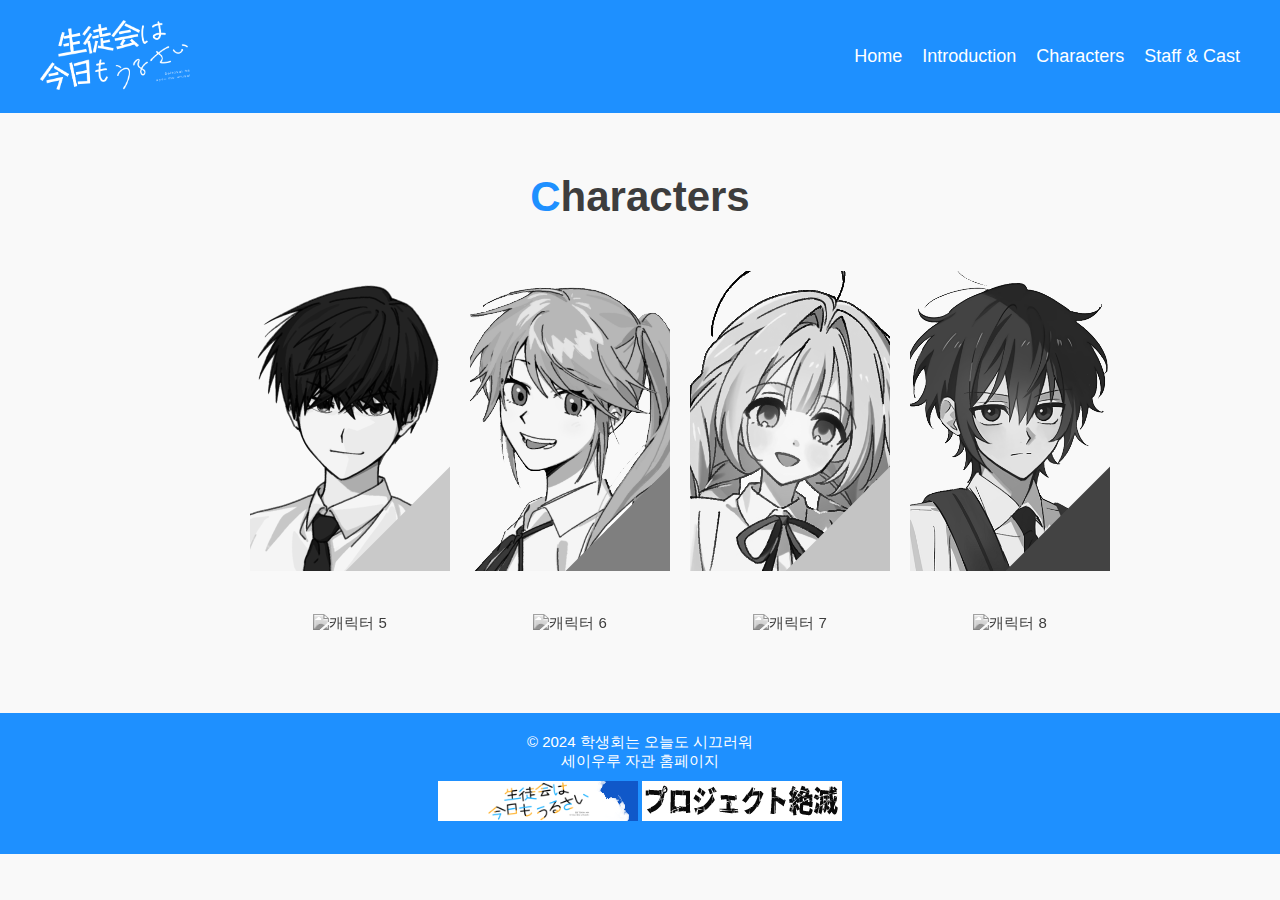
==== character.html @ ee616af4 "first commit" ====
<!DOCTYPE html>
<html lang="ko">
<head>
  <meta charset="UTF-8">
  <meta name="viewport" content="width=device-width, initial-scale=1.0">
  <title>학생회는 오늘도 시끄러워</title>
  <script src="js/script.js"></script>
  <link rel="stylesheet" href="css/character.css">
</head>
<body>
  <!-- Header -->
  <header>
    <div class="logo">
      <a href="index.html"><img src="image/logo.png"></a>
    </div>
    <nav>
      <ul>
        <li><a href="index.html">Home</a></li>
        <li><a href="index.html">Introduction</a></li>
        <li><a href="index.html">Characters</a></li>
        <li><a href="index.html">Staff & Cast</a></li>
      </ul>
    </nav>
  </header>

 <!-- 캐릭터 소개 섹션 -->
 <section id="characters" class="character-section">
  <h2><span>C</span>haracters</h2>
  <div class="character-grid">
    <!-- 이치노세 요헤이 -->
    <div class="character-item yohei_head">
      <a href="yohei.html">
        <img src="image/yohei_head.png" alt="이치노세 요헤이">
        <div class="overlay">
          <div class="role">회장</div>
          <div class="name">이치노세<br>요헤이</div>
        </div>
      </a>
    </div>
    <!-- 요시노 린 -->
    <div class="character-item yoshino_head">
      <a href="yoshino.html">
        <img src="image/yoshino_head.png" alt="요시노 린">
        <div class="overlay">
          <div class="role">부회장</div>
          <div class="name">요시노<br>린</div>
        </div>
      </a>
    </div>
    <!-- 사카가미 치하루 -->
    <div class="character-item chiharu_head">
      <a href="chiharu.html">
        <img src="image/chiharu_head.png" alt="사카가미 치하루">
        <div class="overlay">
          <div class="role">서기</div>
          <div class="name">사카가미<br>치하루</div>
        </div>
      </a>
    </div>
    <!-- 시게토 미사오 -->
    <div class="character-item shigeto_head">
      <a href="shigeto.html">
        <img src="image/shigeto_head.png" alt="시게토 미사오">
        <div class="overlay">
          <div class="role">회계</div>
          <div class="name">시게토<br>미사오</div>
        </div>
      </a>
    </div>
    <!-- 캐릭터 5 -->
    <div class="character-item">
      <a href="character5.html">
        <img src="https://via.placeholder.com/200x300?text=Character+5" alt="캐릭터 5">
        <div class="overlay">
          <div class="role"></div>
          <div class="name">혼다<br>모에</div>
        </div>
      </a>
    </div>
    <!-- 캐릭터 6 -->
    <div class="character-item">
      <a href="character6.html">
        <img src="https://via.placeholder.com/200x300?text=Character+6" alt="캐릭터 6">
        <div class="overlay">
          <div class="role"></div>
          <div class="name">타카나시<br>료마</div>
        </div>
      </a>
    </div>
    <!-- 캐릭터 7 -->
    <div class="character-item">
      <a href="character7.html">
        <img src="https://via.placeholder.com/200x300?text=Character+7" alt="캐릭터 7">
        <div class="overlay">
          <div class="role"></div>
          <div class="name">사사모리<br>코노미</div>
        </div>
      </a>
    </div>
    <!-- 캐릭터 8 -->
    <div class="character-item">
      <a href="character8.html">
        <img src="https://via.placeholder.com/200x300?text=Character+8" alt="캐릭터 8">
        <div class="overlay">
          <div class="role"></div>
          <div class="name">엔도<br>미츠키</div>
        </div>
      </a>
    </div>
  </div>
</section>

    <!-- Footer -->
    <footer>
        <p>&copy; 2024 학생회는 오늘도 시끄러워</p>
        <p>세이우루 자관 홈페이지</p>
        <div class="social-links">
          <span class="banner"><a href="index.html"><img src="image/banner02.png"></a></span>
          <span class="banner"><a href="https://clipsworld.ivyro.net/" target="_blank"><img src="image/banner.png"></a></span>
        </div>
      </footer>
    </body>
    </html>
---- css/character.css ----
@import url(default.css);
.header{
    position: relative;
    height:138px;
    z-index:100;
}
span{
    color: #1E90FF;
}
  
  /* 헤더 */
  header {
    background-color: #1E90FF; /* 푸른색 헤더 */
    color: white;
    padding: 20px;
    display: flex;
    justify-content: space-between;
    align-items: center;
  }
  
  .logo img {
   width: 150px;
   margin-left: 20px;
  }
  
  nav ul {
    list-style: none;
    display: flex;
    align-items: center;
  }
  
  nav ul li {
    margin-right: 20px;
  }
  
  nav ul li a {
    color: white;
    text-decoration: none;
    font-size: 18px;
  }
  
  nav ul li a:hover {
    color: #FFAE21;
  }

/* 캐릭터 소개 섹션 */
.character-section {
    padding: 60px 20px;
    text-align: center;
  }
  
  .character-section h2 {
    font-size: 42px;
    font-weight: bold;
    margin-bottom: 30px;
  }
  
  .character-grid {
    display: grid;
    flex-wrap: wrap;
    grid-template-columns: repeat(4, 1fr);
    gap: 40px 20px;
    padding: 20px 230px;
    justify-items: center;
  }
  
  .character-item {
    position: relative;
    text-align: center;
    width: 200px;
  }
  
  .character-item img {
    width: 200px;
    height: 300px;
    object-fit: cover;
    filter: grayscale(1);
    transition: all 0.3s ease;
  }
  
  .character-item a {
    text-decoration: none;
  }
  
  .overlay {
    position: absolute;
    top: 0;
    left: 0;
    width: 100%;
    height: 100%;
    display: flex;
    flex-direction: column;
    justify-content: space-between;
    opacity: 0;
    transition: opacity 0.3s ease;
  }
  
  .character-item:hover .overlay {
    opacity: 1;
  }

  .character-item.yohei_head:hover img{
    background-color: #F7CF00;
    filter: grayscale(0);
    transition: all 0.3s ease;
  }

  .character-item.yoshino_head:hover img{
    background-color: #658A5A;
    filter: grayscale(0);
    transition: all 0.3s ease;
  }

  .character-item.chiharu_head:hover img{
    background-color: #C4C2D3;
    filter: grayscale(0);
    transition: all 0.3s ease;
  }

  .character-item.shigeto_head:hover img{
    background-color: #32465C;
    filter: grayscale(0);
    transition: all 0.3s ease;
  }
  
  .role {
    color: white;
    padding: 5px;
    text-align: left;
    font-size: 42px;
    font-weight: bold;
    text-shadow: 0 0 3px #000;
  }
  
  .name {
    color: white;
    padding: 5px;
    text-align: right;
    font-size: 28px;
    text-shadow: 0 0 3px #000;
  }


/* 푸터 */
  footer {
    background-color: #1E90FF;
    color: white;
    text-align: center;
    padding: 20px;
  }
  
  .social-links {
    margin: 10px;
  }
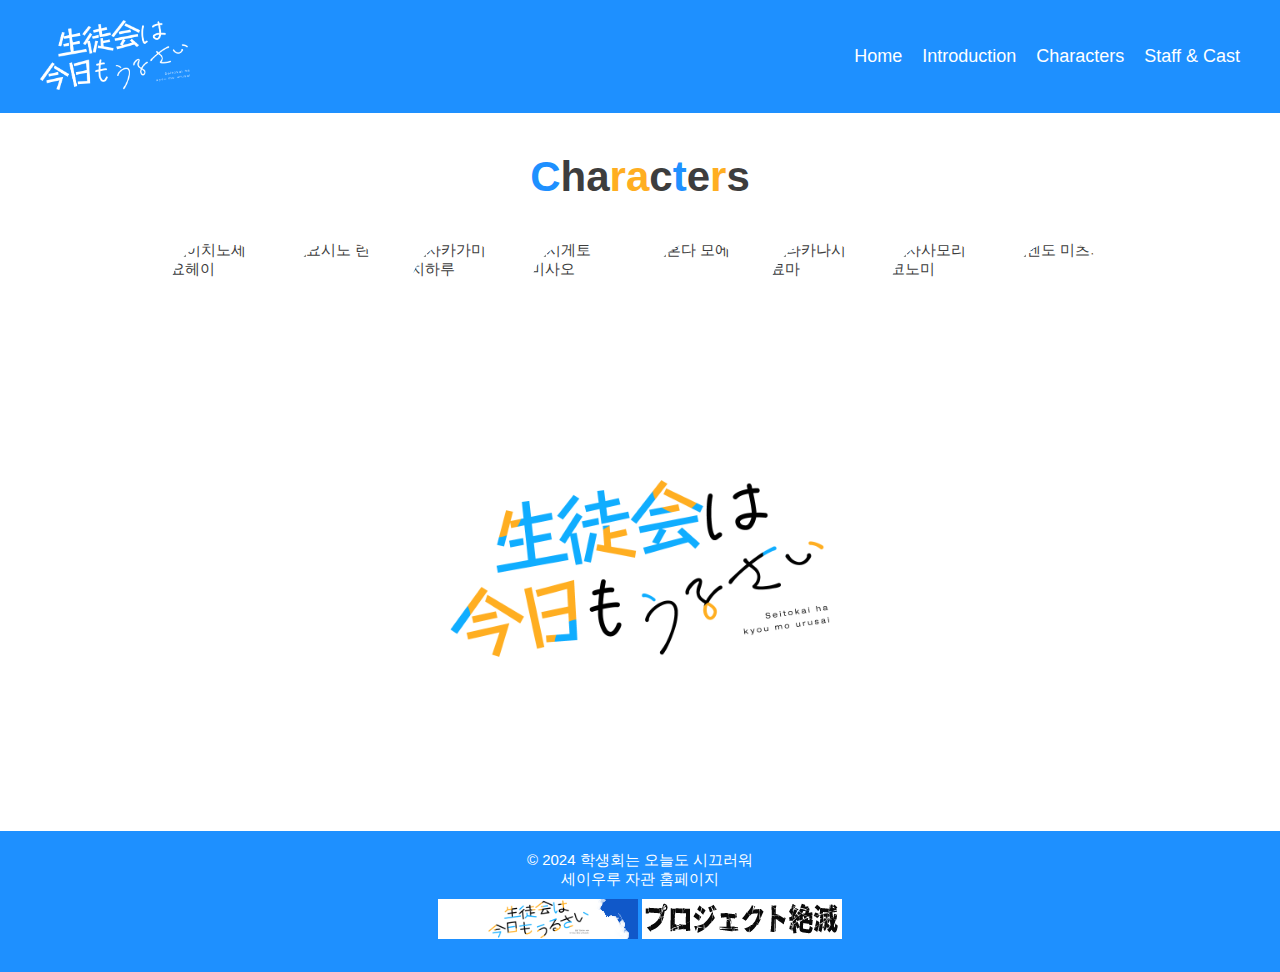
==== commit a58ed50c: "/" ====
--- a/character.html
+++ b/character.html
@@ -6,6 +6,7 @@
   <title>학생회는 오늘도 시끄러워</title>
   <script src="js/script.js"></script>
   <link rel="stylesheet" href="css/character.css">
+  <link rel="stylesheet" href="https://cdnjs.cloudflare.com/ajax/libs/font-awesome/6.0.0-beta3/css/all.min.css">
 </head>
 <body>
   <!-- Header -->
@@ -23,92 +24,26 @@
     </nav>
   </header>
 
- <!-- 캐릭터 소개 섹션 -->
- <section id="characters" class="character-section">
-  <h2><span>C</span>haracters</h2>
-  <div class="character-grid">
-    <!-- 이치노세 요헤이 -->
-    <div class="character-item yohei_head">
-      <a href="yohei.html">
-        <img src="image/yohei_head.png" alt="이치노세 요헤이">
-        <div class="overlay">
-          <div class="role">회장</div>
-          <div class="name">이치노세<br>요헤이</div>
-        </div>
-      </a>
-    </div>
-    <!-- 요시노 린 -->
-    <div class="character-item yoshino_head">
-      <a href="yoshino.html">
-        <img src="image/yoshino_head.png" alt="요시노 린">
-        <div class="overlay">
-          <div class="role">부회장</div>
-          <div class="name">요시노<br>린</div>
-        </div>
-      </a>
-    </div>
-    <!-- 사카가미 치하루 -->
-    <div class="character-item chiharu_head">
-      <a href="chiharu.html">
-        <img src="image/chiharu_head.png" alt="사카가미 치하루">
-        <div class="overlay">
-          <div class="role">서기</div>
-          <div class="name">사카가미<br>치하루</div>
-        </div>
-      </a>
-    </div>
-    <!-- 시게토 미사오 -->
-    <div class="character-item shigeto_head">
-      <a href="shigeto.html">
-        <img src="image/shigeto_head.png" alt="시게토 미사오">
-        <div class="overlay">
-          <div class="role">회계</div>
-          <div class="name">시게토<br>미사오</div>
-        </div>
-      </a>
-    </div>
-    <!-- 캐릭터 5 -->
-    <div class="character-item">
-      <a href="character5.html">
-        <img src="https://via.placeholder.com/200x300?text=Character+5" alt="캐릭터 5">
-        <div class="overlay">
-          <div class="role"></div>
-          <div class="name">혼다<br>모에</div>
-        </div>
-      </a>
-    </div>
-    <!-- 캐릭터 6 -->
-    <div class="character-item">
-      <a href="character6.html">
-        <img src="https://via.placeholder.com/200x300?text=Character+6" alt="캐릭터 6">
-        <div class="overlay">
-          <div class="role"></div>
-          <div class="name">타카나시<br>료마</div>
-        </div>
-      </a>
-    </div>
-    <!-- 캐릭터 7 -->
-    <div class="character-item">
-      <a href="character7.html">
-        <img src="https://via.placeholder.com/200x300?text=Character+7" alt="캐릭터 7">
-        <div class="overlay">
-          <div class="role"></div>
-          <div class="name">사사모리<br>코노미</div>
-        </div>
-      </a>
-    </div>
-    <!-- 캐릭터 8 -->
-    <div class="character-item">
-      <a href="character8.html">
-        <img src="https://via.placeholder.com/200x300?text=Character+8" alt="캐릭터 8">
-        <div class="overlay">
-          <div class="role"></div>
-          <div class="name">엔도<br>미츠키</div>
-        </div>
-      </a>
-    </div>
-  </div>
-</section>
+  <h2><span class="blue">C</span>ha<span class="yellow">ra</span>c<span class="blue">t</span>e<span class="yellow">r</span>s</h2>
+
+ <!-- 캐릭터 얼굴 이미지 일렬 배치 -->
+ <div class="character-row">
+  <img src="https://via.placeholder.com/100" alt="이치노세 요헤이" class="character-face" onclick="showCharacter('yohei')">
+  <img src="https://via.placeholder.com/100" alt="요시노 린" class="character-face" onclick="showCharacter('yoshino')">
+  <img src="https://via.placeholder.com/100" alt="사카가미 치하루" class="character-face" onclick="showCharacter('chiharu')">
+  <img src="https://via.placeholder.com/100" alt="시게토 미사오" class="character-face" onclick="showCharacter('shigeto')">
+  <img src="https://via.placeholder.com/100" alt="혼다 모에" class="character-face" onclick="showCharacter('moe')">
+  <img src="https://via.placeholder.com/100" alt="타카나시 료마" class="character-face" onclick="showCharacter('takanashi')">
+  <img src="https://via.placeholder.com/100" alt="사사모리 코노미" class="character-face" onclick="showCharacter('konomi')">
+  <img src="https://via.placeholder.com/100" alt="엔도 미츠키" class="character-face" onclick="showCharacter('endo')">
+</div>
+
+<!-- 캐릭터 소개 섹션 -->
+<div id="character-info">
+  <img class="logo_color" src="image/logo_color.png">
+</div>
+
+<script src="js/script.js"></script>
 
     <!-- Footer -->
     <footer>
--- a/css/character.css
+++ b/css/character.css
@@ -43,101 +43,76 @@
     color: #FFAE21;
   }
 
-/* 캐릭터 소개 섹션 */
-.character-section {
-    padding: 60px 20px;
-    text-align: center;
+    h2 {
+        text-align: center;
+        font-size: 42px;
+        margin: 40px 0;
+    }
+
+/* 캐릭터 얼굴 이미지 일렬 배치 */
+.character-row {
+    display: flex;
+    justify-content: center;
+    gap: 20px;
+    margin: 20px;
   }
   
-  .character-section h2 {
-    font-size: 42px;
-    font-weight: bold;
-    margin-bottom: 30px;
+  .character-face {
+    width: 100px;
+    height: 100px;
+    border-radius: 50%;
+    cursor: pointer;
+    transition: transform 0.3s ease;
   }
   
-  .character-grid {
-    display: grid;
-    flex-wrap: wrap;
-    grid-template-columns: repeat(4, 1fr);
-    gap: 40px 20px;
-    padding: 20px 230px;
-    justify-items: center;
+  /* 캐릭터 정보 섹션 */
+#character-info {
+    display: flex;
+    justify-content: center;
+    align-items: flex-start;
+    padding: 20px 70px;
+    margin: 50px 0;
+    border-radius: 10px;
+    transition: transform 0.3s ease;
   }
   
-  .character-item {
-    position: relative;
-    text-align: center;
-    width: 200px;
+  #character-info h2 {
+    font-size: 30px;
+    text-align: left;
+  }
+
+  #character-info img.logo_color{
+    width: 500px;
+    object-fit: contain;
+    padding: 30px 0px 70px 0px;
   }
   
-  .character-item img {
-    width: 200px;
-    height: 300px;
-    object-fit: cover;
-    filter: grayscale(1);
-    transition: all 0.3s ease;
+  .character-info-left img {
+    width: 400px; /* 3:5 비율의 이미지 */
+    height: 700px;
+    object-fit: contain;
+    margin-right: 70px;
   }
   
-  .character-item a {
-    text-decoration: none;
+  .character-info-right {
+    transition: transform 0.3s ease;
   }
   
-  .overlay {
-    position: absolute;
-    top: 0;
-    left: 0;
-    width: 100%;
-    height: 100%;
-    display: flex;
-    flex-direction: column;
-    justify-content: space-between;
-    opacity: 0;
-    transition: opacity 0.3s ease;
+  .character-info-right h2 {
+    width: 700px;
+    margin-bottom: 10px;
   }
   
-  .character-item:hover .overlay {
-    opacity: 1;
-  }
-
-  .character-item.yohei_head:hover img{
-    background-color: #F7CF00;
-    filter: grayscale(0);
-    transition: all 0.3s ease;
-  }
-
-  .character-item.yoshino_head:hover img{
-    background-color: #658A5A;
-    filter: grayscale(0);
-    transition: all 0.3s ease;
-  }
-
-  .character-item.chiharu_head:hover img{
-    background-color: #C4C2D3;
-    filter: grayscale(0);
-    transition: all 0.3s ease;
-  }
-
-  .character-item.shigeto_head:hover img{
-    background-color: #32465C;
-    filter: grayscale(0);
-    transition: all 0.3s ease;
+  .character-info-right p {
+    font-size: 18px;
+    margin-bottom: 20px;
+    text-align: justify;
   }
   
-  .role {
-    color: white;
-    padding: 5px;
-    text-align: left;
-    font-size: 42px;
-    font-weight: bold;
-    text-shadow: 0 0 3px #000;
-  }
-  
-  .name {
-    color: white;
-    padding: 5px;
-    text-align: right;
-    font-size: 28px;
-    text-shadow: 0 0 3px #000;
+  .character-info-right img {
+    width: 700px; /* 5:3 비율의 이미지 */
+    height: 300px;
+    object-fit: contain;
   }
 
 
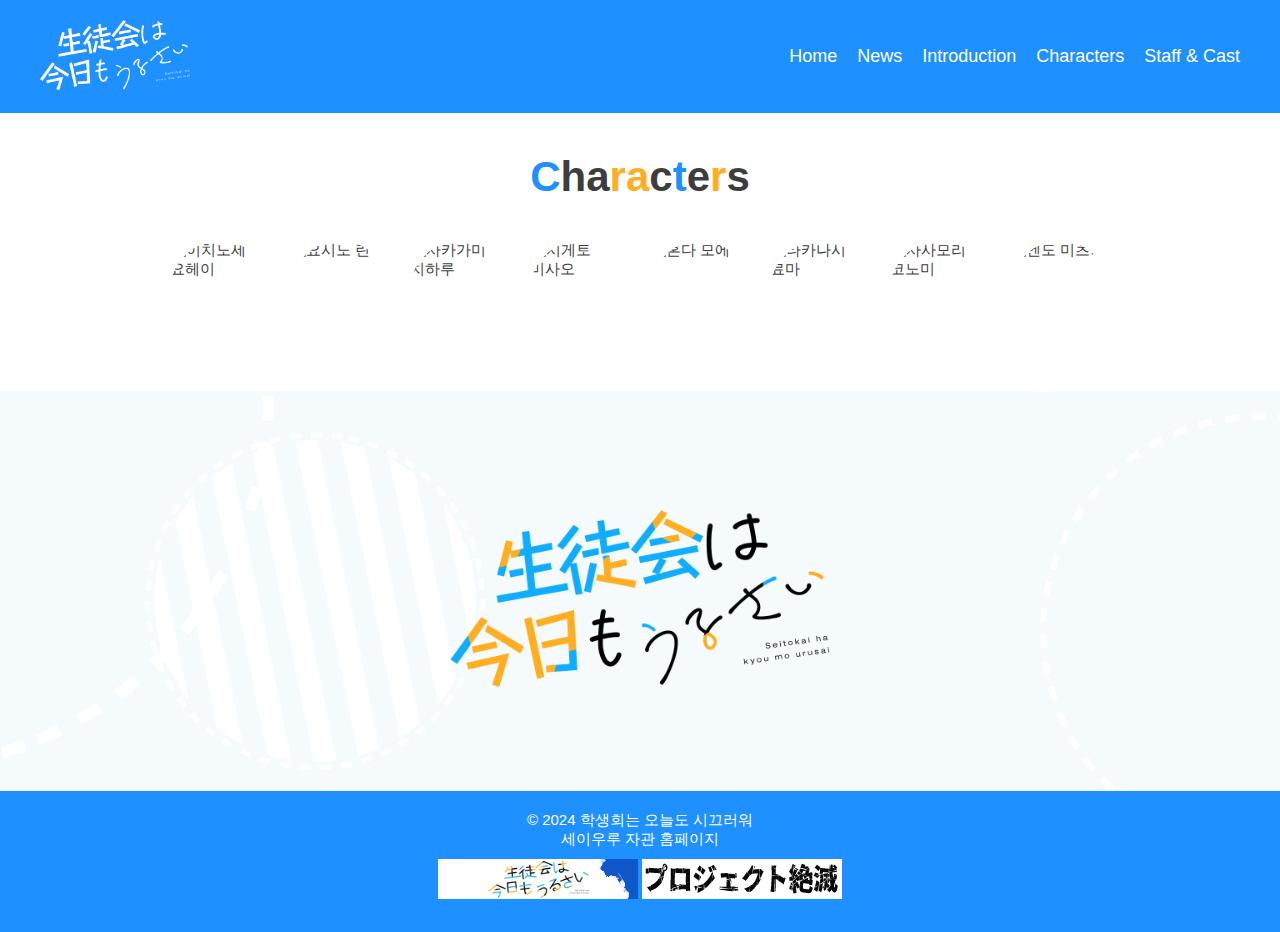
==== commit b90de6da: "/" ====
--- a/character.html
+++ b/character.html
@@ -17,9 +17,10 @@
     <nav>
       <ul>
         <li><a href="index.html">Home</a></li>
-        <li><a href="index.html">Introduction</a></li>
-        <li><a href="index.html">Characters</a></li>
-        <li><a href="index.html">Staff & Cast</a></li>
+        <li><a href="index.html#news">News</a></li>
+        <li><a href="index.html#story">Introduction</a></li>
+        <li><a href="index.html#characters">Characters</a></li>
+        <li><a href="index.html#staff">Staff & Cast</a></li>
       </ul>
     </nav>
   </header>
--- a/css/character.css
+++ b/css/character.css
@@ -67,18 +67,23 @@
   
   /* 캐릭터 정보 섹션 */
 #character-info {
-    display: flex;
-    justify-content: center;
-    align-items: flex-start;
-    padding: 20px 70px;
-    margin: 50px 0;
-    border-radius: 10px;
-    transition: transform 0.3s ease;
-  }
-  
+  background-image: url(../image/back2.png);
+  background-size: cover;
+  background-position: center;
+  background-attachment: fixed;
+  display: flex;
+  background-color: #f5fafd;
+  justify-content: center;
+  align-items: flex-end;
+  padding: 50px 70px 0 70px;
+  margin: 50px 0 0 0;
+  transition: transform 0.3s ease;
+  }
+ 
   #character-info h2 {
-    font-size: 30px;
-    text-align: left;
+    margin: 15px 0;
+    font-size: 50px;
+    text-align: center;
   }
 
   #character-info img.logo_color{
@@ -86,15 +91,41 @@
     object-fit: contain;
     padding: 30px 0px 70px 0px;
   }
+
+  .character-info-left{
+    display: flex;
+    position: relative;
+    z-index: 2;
+    background-color: #fff;
+    padding: 25px 25px 70px 25px;
+    border-radius: 300px 300px 0 0;
+    flex-direction: column;
+    align-items: center;
+  }
   
   .character-info-left img {
-    width: 400px; /* 3:5 비율의 이미지 */
-    height: 700px;
+    width: 250px; /* 3:5 비율의 이미지 */
+    height: 250px;
     object-fit: contain;
-    margin-right: 70px;
+    border-radius: 250px;
+  }
+
+  .left-bottom p{
+    text-align: center;
+    background-color: #1E90FF;
+    padding: 13px 20px 10px 20px;
+    border-radius: 30px;
+    margin-bottom: 10px;
+    transition: transform 0.3s ease;
+  }
+
+  .left-bottom p:hover{
+    transform: translateY(-5px);
   }
   
   .character-info-right {
+    position: relative;
+    left: -5px;
     transition: transform 0.3s ease;
   }
   
@@ -110,9 +141,70 @@
   }
   
   .character-info-right img {
-    width: 700px; /* 5:3 비율의 이미지 */
-    height: 300px;
+    position: absolute;
+    top: 0;
+    right: 20px;
+    width: 200px;
     object-fit: contain;
+    transform-origin: 50% 100%;
+    transition: rotate 0.3s ease;
+  }
+  .character-info-right img:hover{
+    rotate: 5deg;
+  }
+
+  .character-info-right .right-top {
+    margin: 70px 0 20px 35px;
+  }
+
+  .character-info-right .right-top h3{
+    font-size: 20px;
+    display: inline-block;
+    background-color: #1E90FF;
+    padding: 10px 25px;
+    border-radius: 50px;
+  }
+
+  .character-info-right .right-top h3.yohei-voice ,.left-bottom .yohei-voice{
+    background-color: #F7CF00;
+  }
+
+  .character-info-right .right-top h3.yoshino-voice ,.left-bottom .yoshino-voice{
+    background-color: #FFAB5D;
+  }
+
+  .character-info-right .right-top h3.chiharu-voice ,.left-bottom .chiharu-voice{
+    background-color: #C4C2D3;
+  }
+
+  .character-info-right .right-top h3.shigeto-voice ,.left-bottom .shigeto-voice{
+    background-color: #3E4961;
+    color: #f7f7f7;
+  }
+
+  .character-info-right .right-top h3.moe-voice ,.left-bottom .moe-voice{
+    background-color: #FFE182;
+  }
+
+  .character-info-right .right-top h3.takanashi-voice ,.left-bottom .takanashi-voice{
+    background-color: #D6C0AF;
+  }
+
+  .character-info-right .right-top h3.konomi-voice ,.left-bottom .konomi-voice{
+    background-color: #F99AC1;
+  }
+
+  .character-info-right .right-top h3.endo-voice ,.left-bottom .endo-voice{
+    background-color: #B5A6B8;
+  }
+  
+  .character-info-right .right-bottom {
+    width: 700px;
+    height: 420px;
+    border-radius: 0 80px 0 0;
+    background-color: #fff;
+    padding: 20px 20px 0 45px;
+    box-shadow: inset 12px 0px 10px -5px rgba(0, 0, 0, 0.1);
   }
 
 
@@ -126,5 +218,4 @@
   
   .social-links {
     margin: 10px;
-  }
-  +  }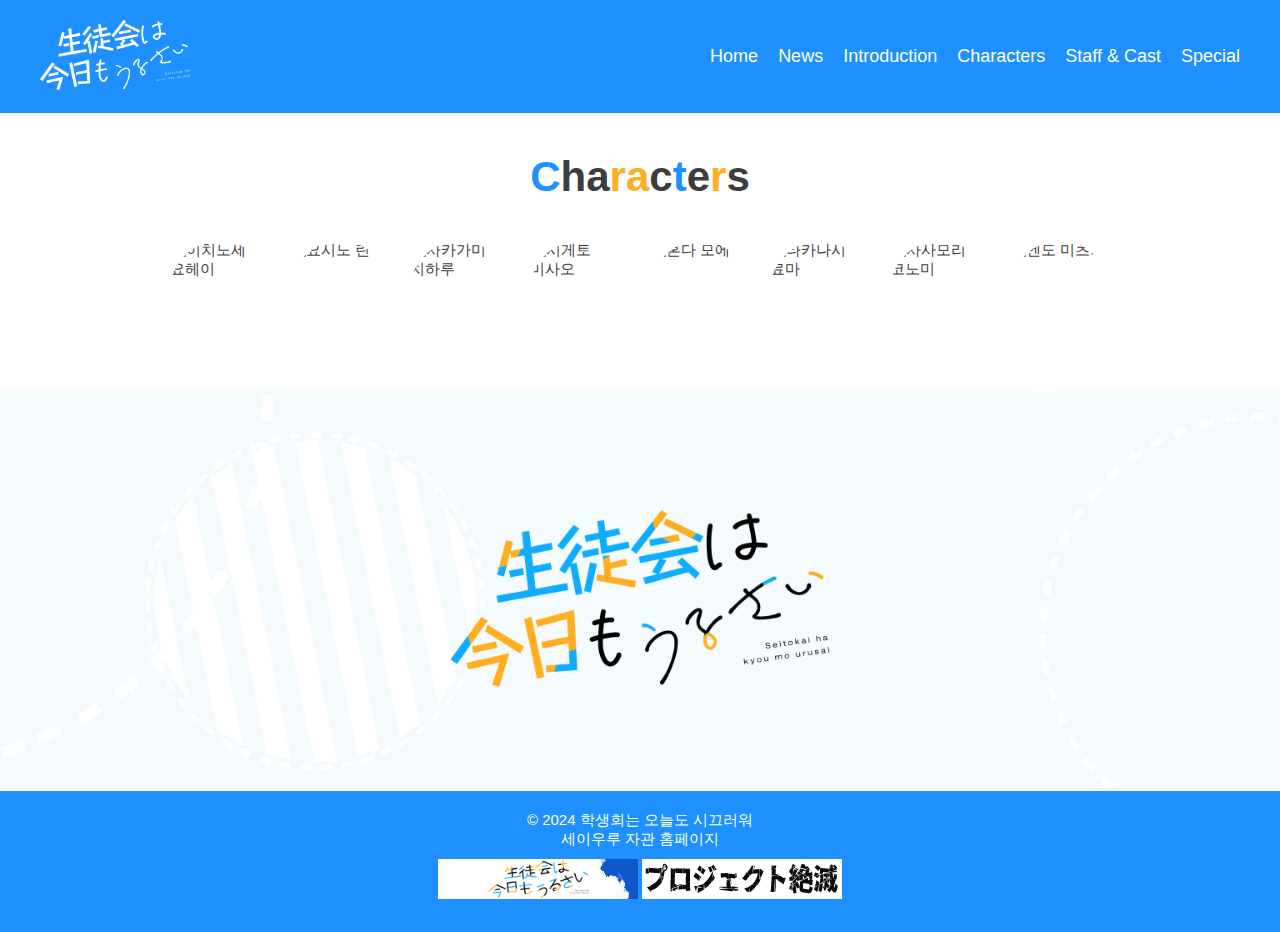
==== commit 8e16ebd3: "/" ====
--- a/character.html
+++ b/character.html
@@ -19,8 +19,9 @@
         <li><a href="index.html">Home</a></li>
         <li><a href="index.html#news">News</a></li>
         <li><a href="index.html#story">Introduction</a></li>
-        <li><a href="index.html#characters">Characters</a></li>
+        <li><a href="character.html">Characters</a></li>
         <li><a href="index.html#staff">Staff & Cast</a></li>
+        <li><a href="special.html">Special</a></li>
       </ul>
     </nav>
   </header>
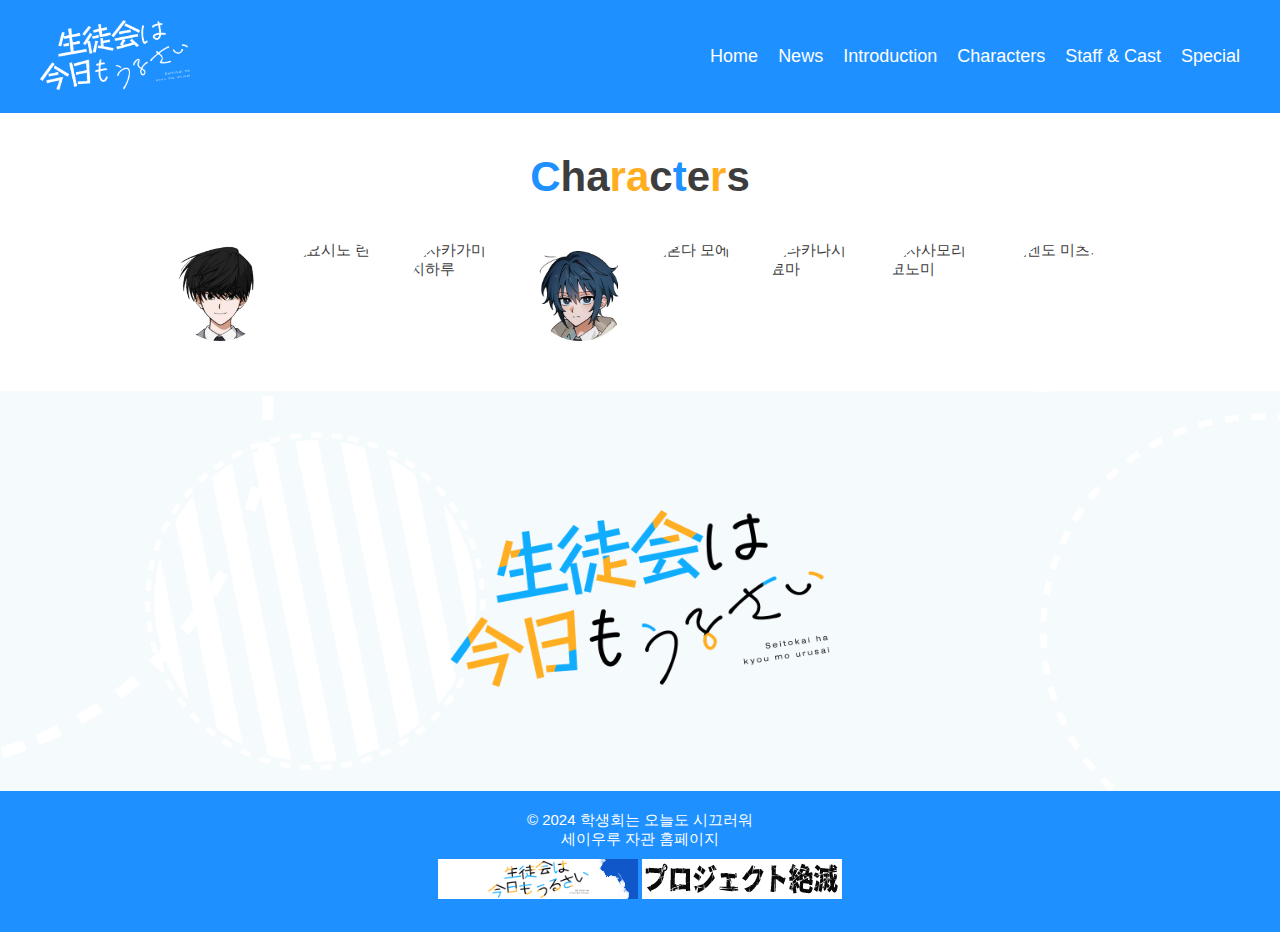
==== commit 6032f10e: "/" ====
--- a/character.html
+++ b/character.html
@@ -30,10 +30,10 @@
 
  <!-- 캐릭터 얼굴 이미지 일렬 배치 -->
  <div class="character-row">
-  <img src="https://via.placeholder.com/100" alt="이치노세 요헤이" class="character-face" onclick="showCharacter('yohei')">
+  <img src="image/yohei_head.png" alt="이치노세 요헤이" class="character-face" onclick="showCharacter('yohei')">
   <img src="https://via.placeholder.com/100" alt="요시노 린" class="character-face" onclick="showCharacter('yoshino')">
   <img src="https://via.placeholder.com/100" alt="사카가미 치하루" class="character-face" onclick="showCharacter('chiharu')">
-  <img src="https://via.placeholder.com/100" alt="시게토 미사오" class="character-face" onclick="showCharacter('shigeto')">
+  <img src="image/shigeto_head.png" alt="시게토 미사오" class="character-face" onclick="showCharacter('shigeto')">
   <img src="https://via.placeholder.com/100" alt="혼다 모에" class="character-face" onclick="showCharacter('moe')">
   <img src="https://via.placeholder.com/100" alt="타카나시 료마" class="character-face" onclick="showCharacter('takanashi')">
   <img src="https://via.placeholder.com/100" alt="사사모리 코노미" class="character-face" onclick="showCharacter('konomi')">
--- a/css/character.css
+++ b/css/character.css
@@ -4,9 +4,6 @@
     height:138px;
     z-index:100;
 }
-span{
-    color: #1E90FF;
-}
   
   /* 헤더 */
   header {
@@ -56,13 +53,45 @@
     gap: 20px;
     margin: 20px;
   }
-  
+
   .character-face {
     width: 100px;
     height: 100px;
     border-radius: 50%;
     cursor: pointer;
     transition: transform 0.3s ease;
+  }
+
+  .character-face:nth-child(1):hover{
+    background-color: #F7CF00;
+  }
+
+  .character-face:nth-child(2):hover{
+    background-color: #FFAB5D;
+  }
+
+  .character-face:nth-child(3):hover{
+    background-color: #C4C2D3;
+  }
+
+  .character-face:nth-child(4):hover{
+    background-color: #3E4961;
+  }
+
+  .character-face:nth-child(5):hover{
+    background-color: #FFE182;
+  }
+
+  .character-face:nth-child(6):hover{
+    background-color: #D6C0AF;
+  }
+
+  .character-face:nth-child(7):hover{
+    background-color: #F99AC1;
+  }
+
+  .character-face:nth-child(8):hover{
+    background-color: #B5A6B8;
   }
   
   /* 캐릭터 정보 섹션 */
@@ -97,10 +126,11 @@
     position: relative;
     z-index: 2;
     background-color: #fff;
-    padding: 25px 25px 70px 25px;
+    padding: 25px 25px 45px 25px;
     border-radius: 300px 300px 0 0;
     flex-direction: column;
     align-items: center;
+    box-shadow: 0 0 8px rgba(0, 0, 0, 0.1);
   }
   
   .character-info-left img {
@@ -108,6 +138,7 @@
     height: 250px;
     object-fit: contain;
     border-radius: 250px;
+    box-shadow: 0 0 5px rgba(0, 0, 0, 0.3);
   }
 
   .left-bottom p{
@@ -154,7 +185,7 @@
   }
 
   .character-info-right .right-top {
-    margin: 70px 0 20px 35px;
+    margin: 70px 0 20px 22px;
   }
 
   .character-info-right .right-top h3{
@@ -163,6 +194,7 @@
     background-color: #1E90FF;
     padding: 10px 25px;
     border-radius: 50px;
+    box-shadow: 0 0 5px rgba(0, 0, 0, 0.3);
   }
 
   .character-info-right .right-top h3.yohei-voice ,.left-bottom .yohei-voice{
@@ -200,11 +232,15 @@
   
   .character-info-right .right-bottom {
     width: 700px;
-    height: 420px;
+    height: 470px;
+    background-image: url(../image/back3.png);
+    background-position: -30px 230px;
+    background-repeat: no-repeat;
+    background-size: 600px;
     border-radius: 0 80px 0 0;
     background-color: #fff;
-    padding: 20px 20px 0 45px;
-    box-shadow: inset 12px 0px 10px -5px rgba(0, 0, 0, 0.1);
+    padding: 32px 20px 0 45px;
+    box-shadow: 0 0 8px rgba(0, 0, 0, 0.1);
   }
 
 
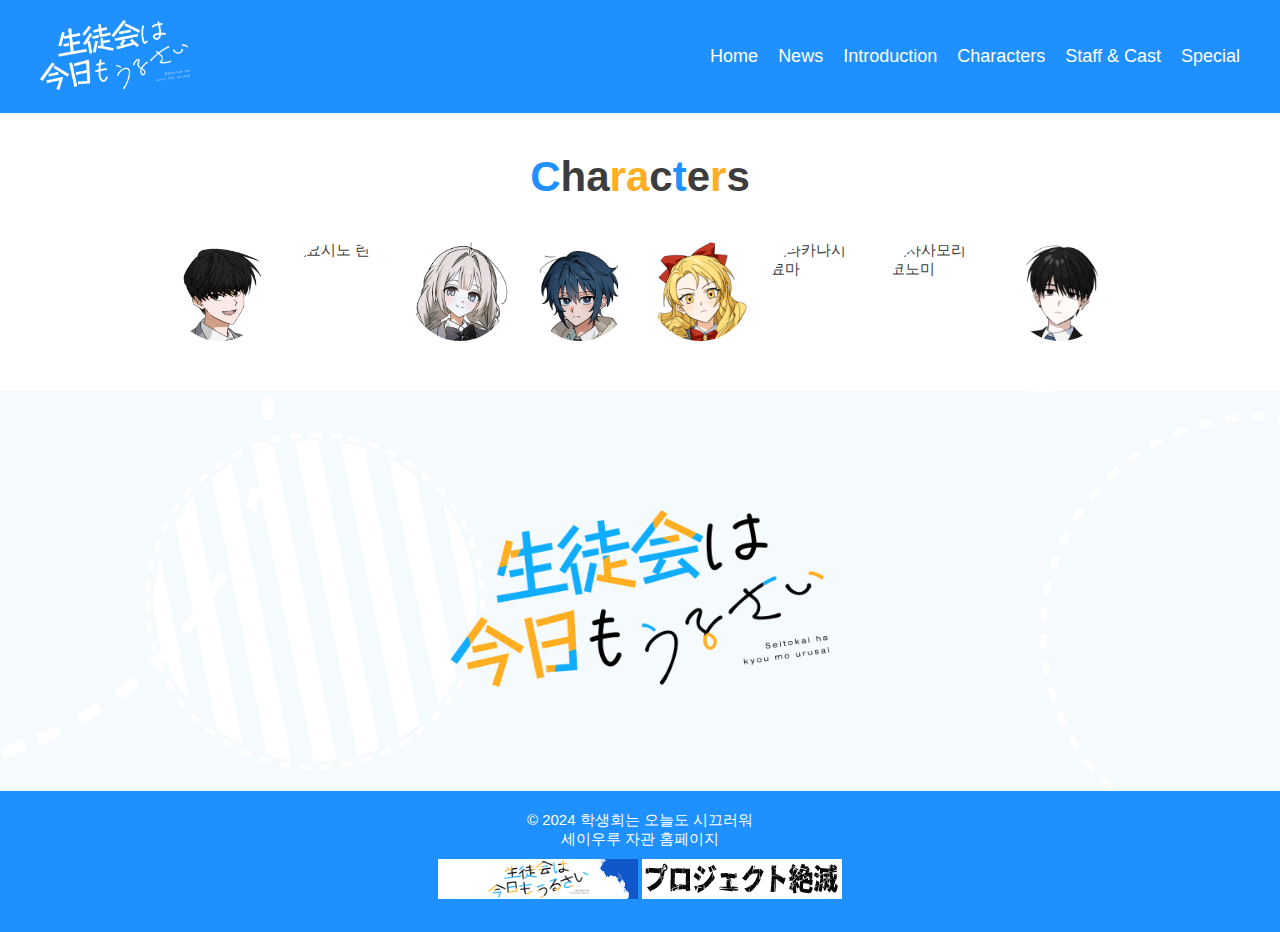
==== commit 0ccf6bf2: "/" ====
--- a/character.html
+++ b/character.html
@@ -32,12 +32,12 @@
  <div class="character-row">
   <img src="image/yohei_head.png" alt="이치노세 요헤이" class="character-face" onclick="showCharacter('yohei')">
   <img src="https://via.placeholder.com/100" alt="요시노 린" class="character-face" onclick="showCharacter('yoshino')">
-  <img src="https://via.placeholder.com/100" alt="사카가미 치하루" class="character-face" onclick="showCharacter('chiharu')">
+  <img src="image/chiharu_head.png" alt="사카가미 치하루" class="character-face" onclick="showCharacter('chiharu')">
   <img src="image/shigeto_head.png" alt="시게토 미사오" class="character-face" onclick="showCharacter('shigeto')">
-  <img src="https://via.placeholder.com/100" alt="혼다 모에" class="character-face" onclick="showCharacter('moe')">
+  <img src="image/moe_head.png" alt="혼다 모에" class="character-face" onclick="showCharacter('moe')">
   <img src="https://via.placeholder.com/100" alt="타카나시 료마" class="character-face" onclick="showCharacter('takanashi')">
   <img src="https://via.placeholder.com/100" alt="사사모리 코노미" class="character-face" onclick="showCharacter('konomi')">
-  <img src="https://via.placeholder.com/100" alt="엔도 미츠키" class="character-face" onclick="showCharacter('endo')">
+  <img src="image/endo_head.png" alt="엔도 미츠키" class="character-face" onclick="showCharacter('endo')">
 </div>
 
 <!-- 캐릭터 소개 섹션 -->
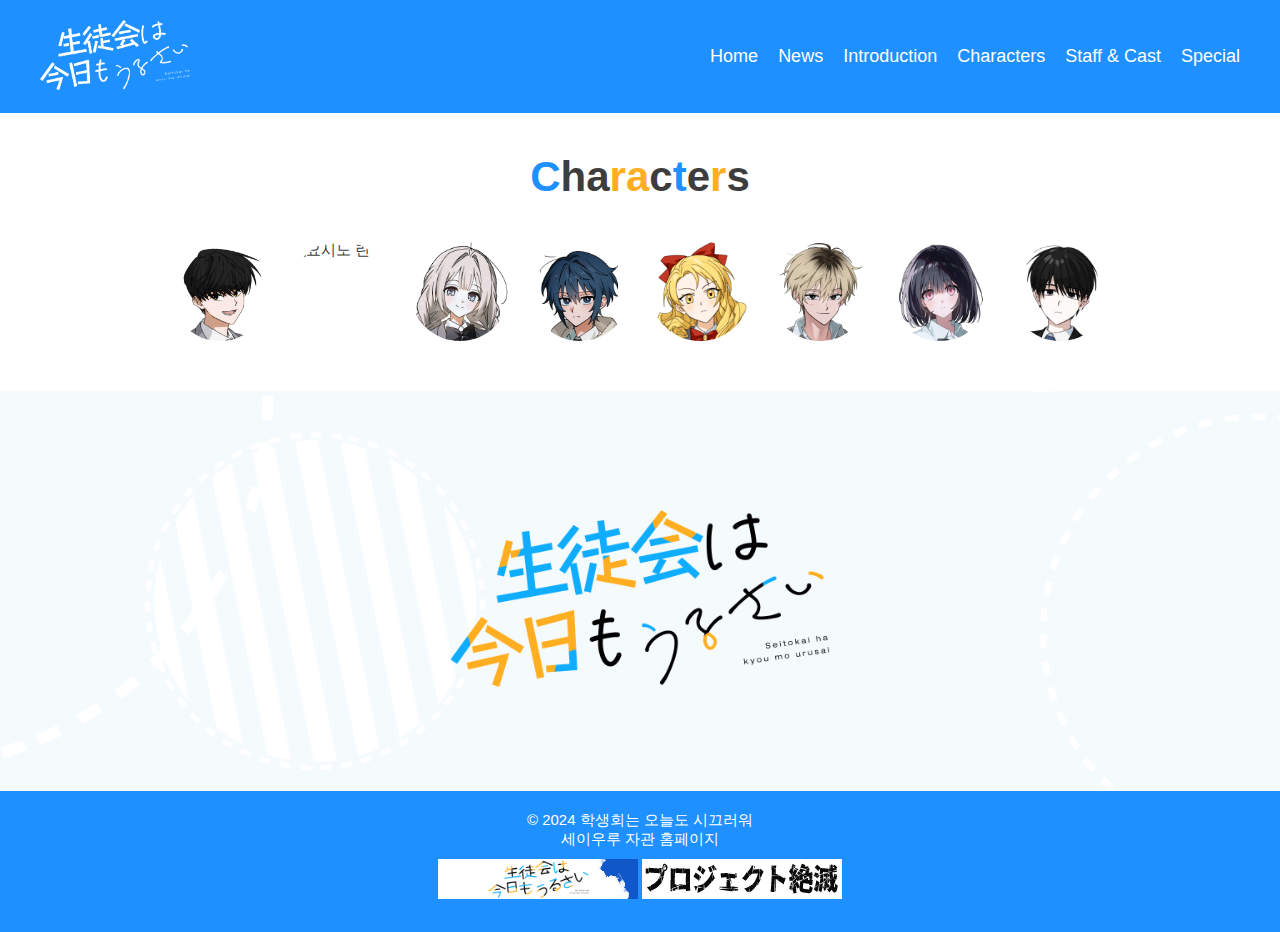
==== commit 10d76136: "." ====
--- a/character.html
+++ b/character.html
@@ -35,8 +35,8 @@
   <img src="image/chiharu_head.png" alt="사카가미 치하루" class="character-face" onclick="showCharacter('chiharu')">
   <img src="image/shigeto_head.png" alt="시게토 미사오" class="character-face" onclick="showCharacter('shigeto')">
   <img src="image/moe_head.png" alt="혼다 모에" class="character-face" onclick="showCharacter('moe')">
-  <img src="https://via.placeholder.com/100" alt="타카나시 료마" class="character-face" onclick="showCharacter('takanashi')">
-  <img src="https://via.placeholder.com/100" alt="사사모리 코노미" class="character-face" onclick="showCharacter('konomi')">
+  <img src="image/takanashi_head.png" alt="타카나시 료마" class="character-face" onclick="showCharacter('takanashi')">
+  <img src="image/konomi_head.png" alt="사사모리 코노미" class="character-face" onclick="showCharacter('konomi')">
   <img src="image/endo_head.png" alt="엔도 미츠키" class="character-face" onclick="showCharacter('endo')">
 </div>
 
